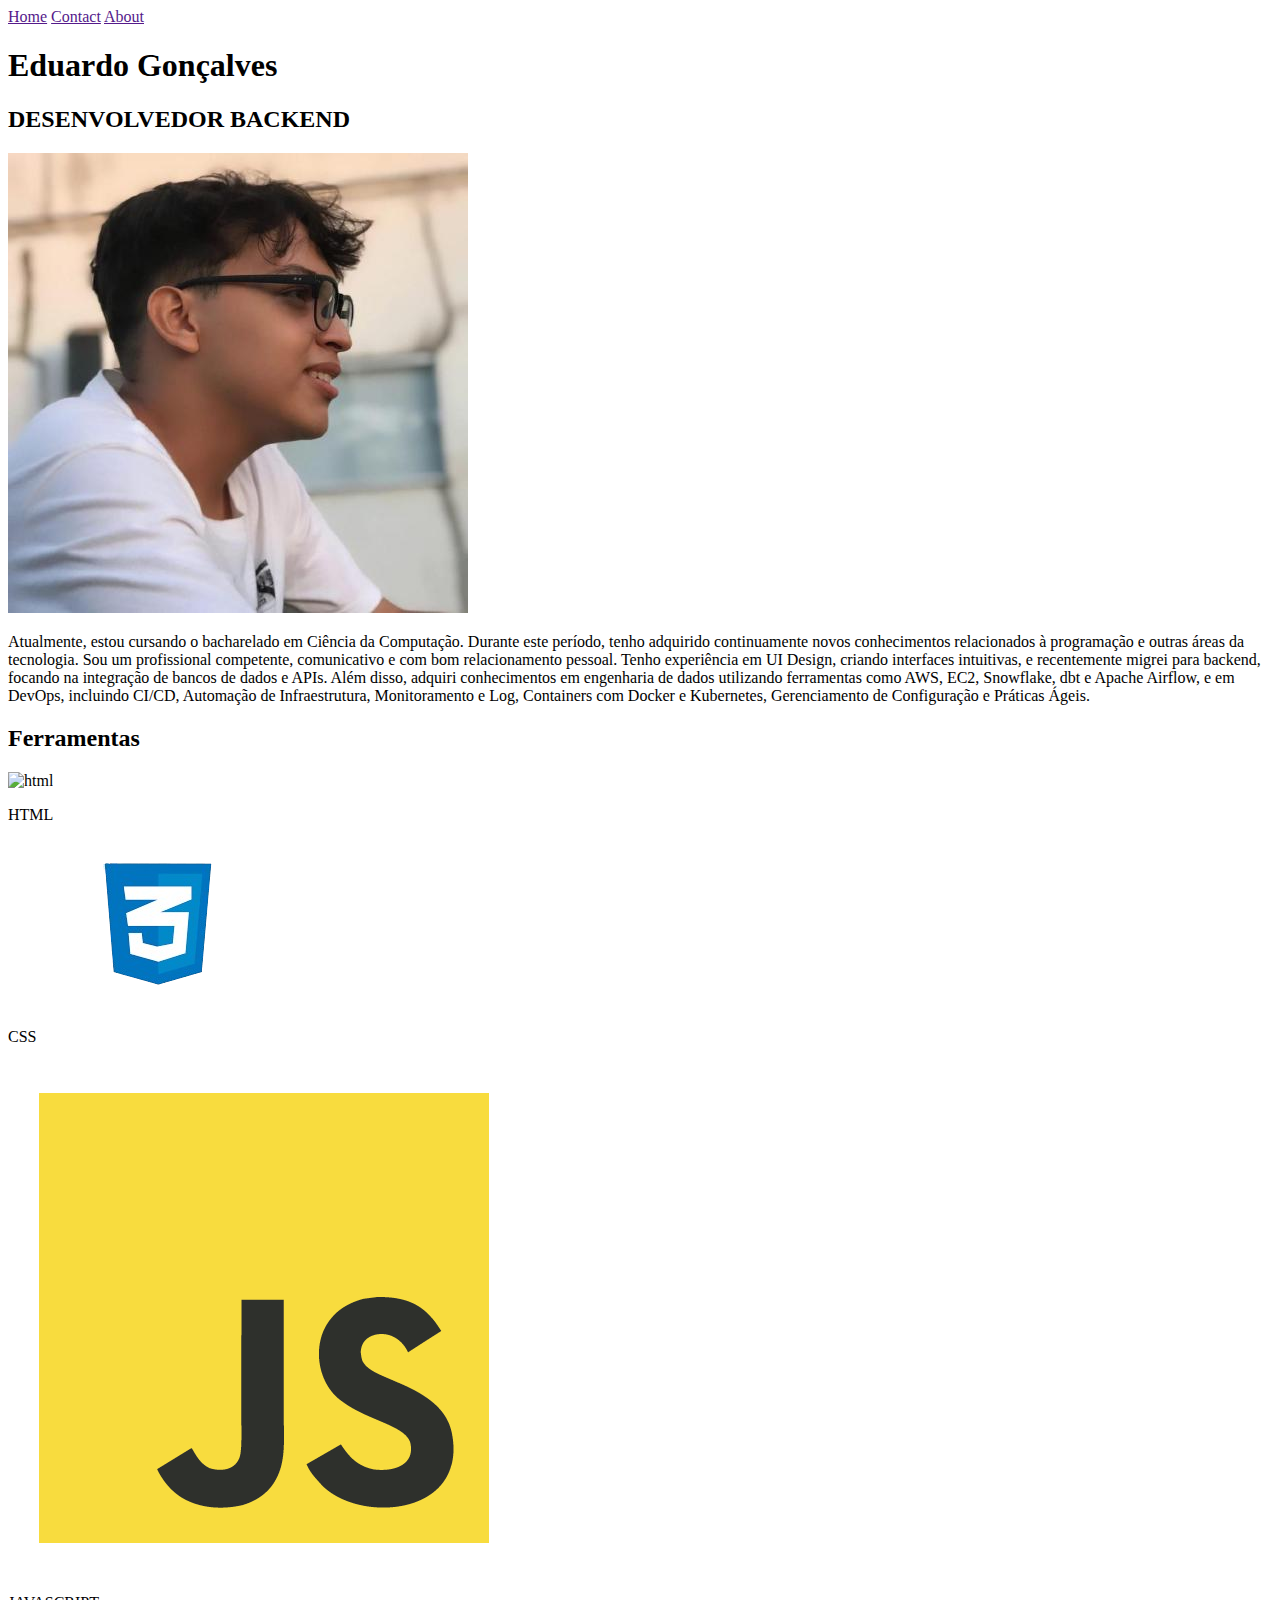
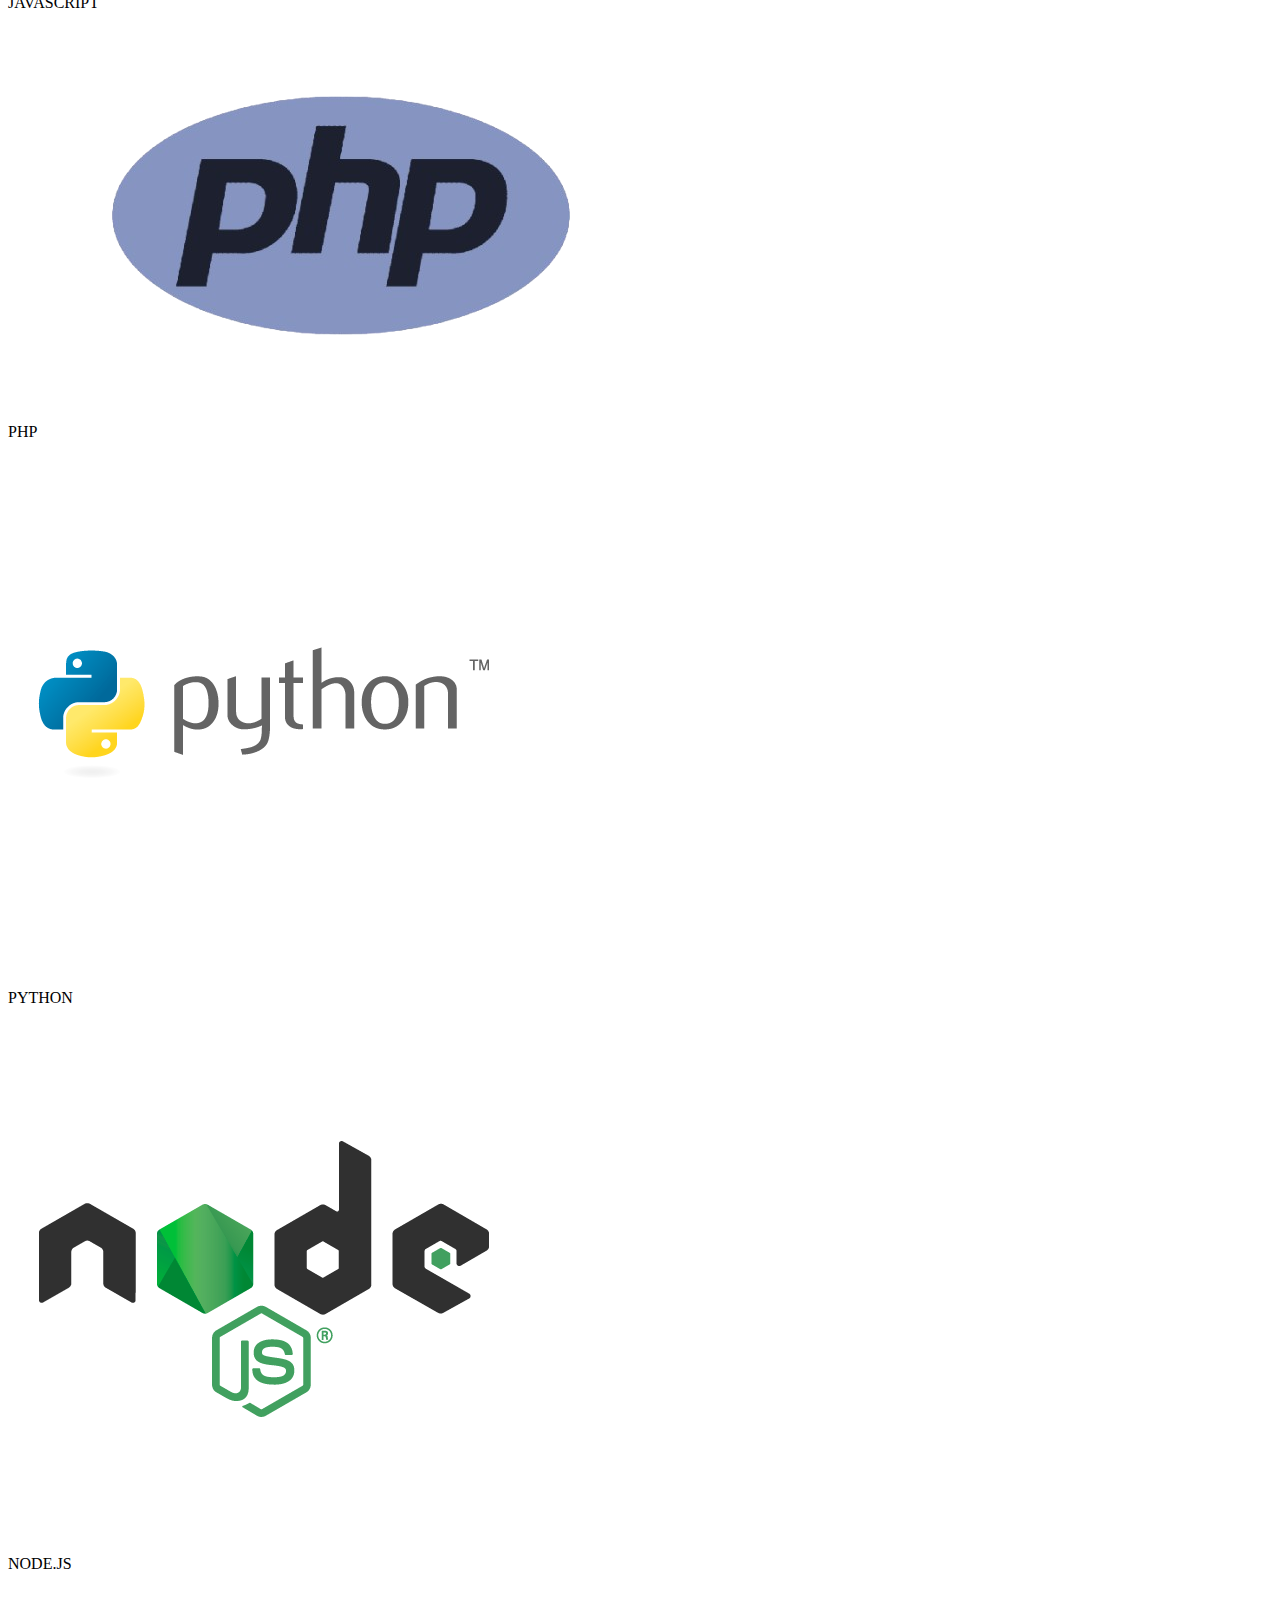
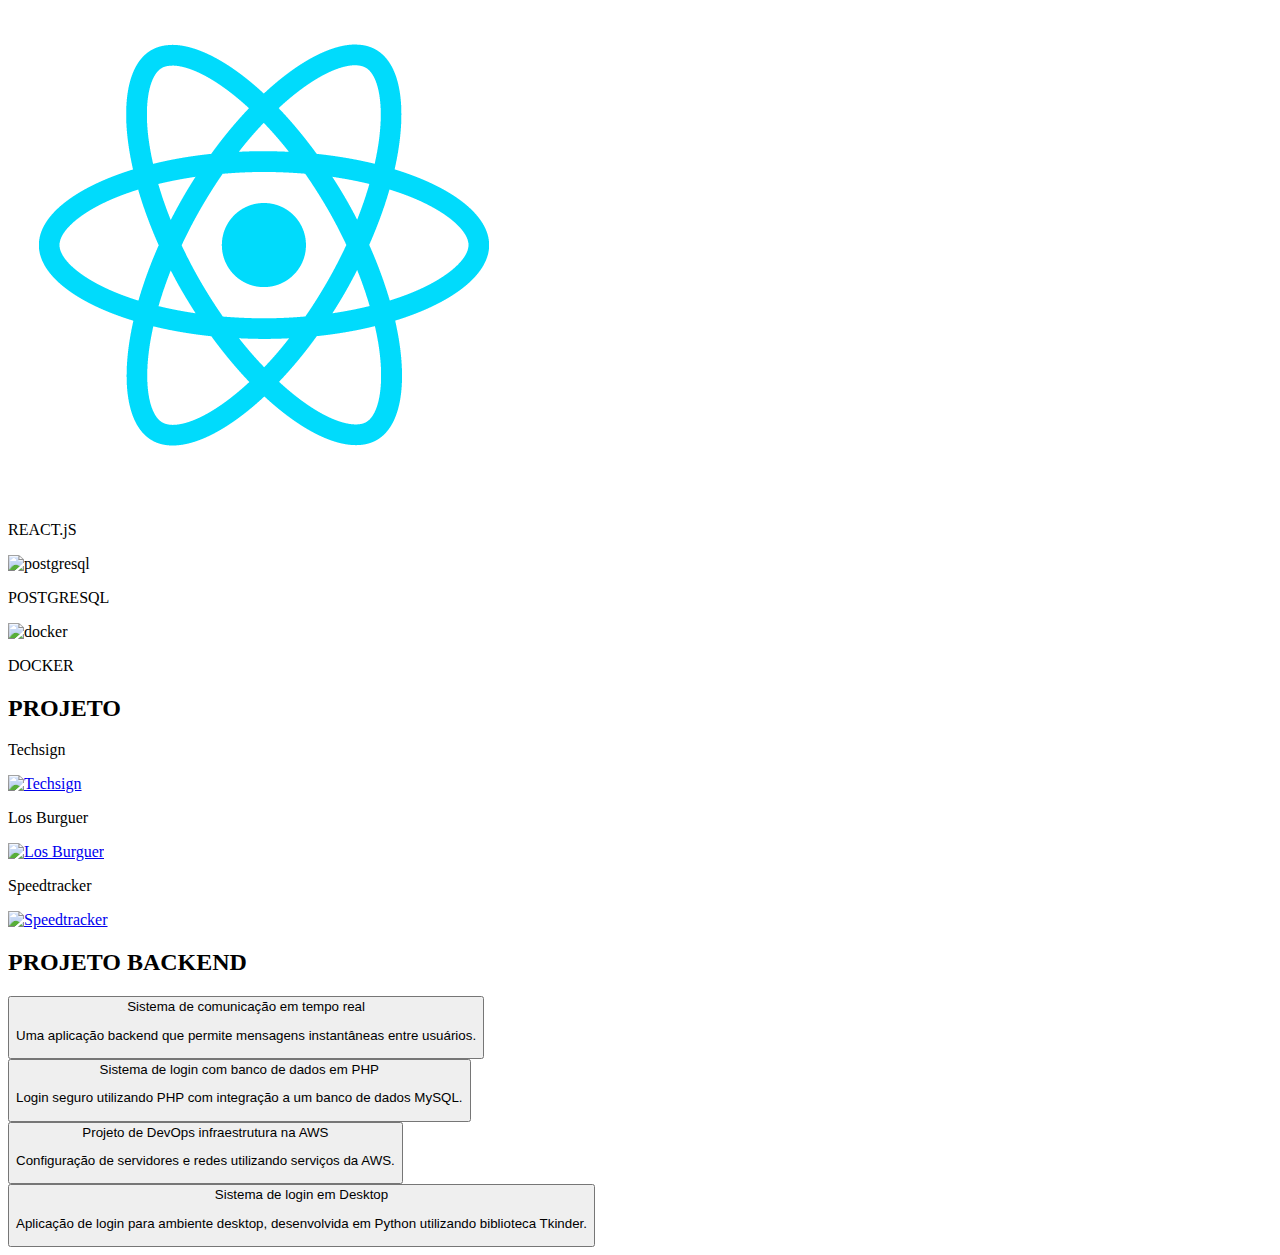
==== index.html @ 423a67d4 "Fix: Correção de bugs" ====
<!DOCTYPE html>
<html lang="en">
<head>
    <meta charset="UTF-8">
    <meta name="viewport" content="width=device-width, initial-scale=1.0">

    <link rel="stylesheet" href="style.css">
    <title>Document</title>
</head>
<body>

    <header>
        <div class="container-header">
            <div class="header_right">
                <a class="home" href="">Home</a>
                <a class="contact" href="">Contact</a>
                <a class="about" href="">About</a>
            </div>
        </div>
    </header>

    <main class="container-main">
        <h1>Eduardo Gonçalves</h1>
        <h2>DESENVOLVEDOR BACKEND</h2>

        <section class="content">
            <img src="/img/perfil.jpg" alt="">

            <p>Atualmente, estou cursando o bacharelado em Ciência da Computação. Durante este período, tenho adquirido continuamente novos conhecimentos relacionados à programação e outras áreas da tecnologia. Sou um profissional competente, comunicativo e com bom relacionamento pessoal. Tenho experiência em UI Design, criando interfaces intuitivas, e recentemente migrei para backend, focando na integração de bancos de dados e APIs. Além disso, adquiri conhecimentos em engenharia de dados utilizando ferramentas como AWS, EC2, Snowflake, dbt e Apache Airflow, e em DevOps, incluindo CI/CD, Automação de Infraestrutura, Monitoramento e Log, Containers com Docker e Kubernetes, Gerenciamento de Configuração e Práticas Ágeis.</p>
        </section>  


        <div class="skillAbility">
            <h2>Ferramentas</h2>
            <div class="tools">
                <div>
                    <img src="/img/html.png" alt="html">
                    <p>HTML</p>
                </div>

                <div>
                    <img class="css_ajuste" src="/img/css.png" alt="css">
                    <p>CSS</p>
                </div>

                <div>
                    <img src="/img/javascript.png" alt="JAVASCRIPT">
                    <p>JAVASCRIPT</p>
                </div>

                <div>
                    <img src="/img/php.png" alt="PHP">
                    <p>PHP</p>
                </div>

                <div>
                    <img src="/img/python.png" alt="PYTHON">
                    <p>PYTHON</p>
                </div>

                <div>
                    <img src="/img/node.png" alt="NODE">
                    <p>NODE.JS</p>
                </div>

                <div>
                    <img src="/img/react.png" alt="REACT">
                    <p>REACT.jS</p>
                </div>

                <div>
                    <img src="/img/postgresql.png" alt="postgresql">
                    <p>POSTGRESQL</p>
                </div>

                <div>
                    <img src="/img/docker-512.png" alt="docker">
                    <p>DOCKER</p>
                </div>
            </div>
        </div>

        

        <div class="MyProjectFront">
            <h2>PROJETO</h2>
            <div class="project-container">
                <div class="project-item">
                    <p>Techsign</p>
                    <a href="https://techsigns.vercel.app/">
                        <img src="img/techsign.png" alt="Techsign">
                    </a>
                </div>
                <div class="project-item">
                    <p>Los Burguer</p>
                    <a href="https://cardapio-online-beta-seven.vercel.app/">
                        <img src="img/losburguer.png" alt="Los Burguer">
                    </a>
                </div>
                <div class="project-item">
                    <p>Speedtracker</p>
                    <a href="https://speedtrackerr.netlify.app/pageinit">
                        <img src="img/speedtracker.png" alt="Speedtracker">
                    </a>
                </div>
            </div>
        </div>
        

        <div class="MyProjectBack">
            <h2>PROJETO BACKEND</h2>
        
            <div class="project-back-item">
                <a href="">
                    <button>
                        Sistema de comunicação em tempo real
                        <p>Uma aplicação backend que permite mensagens instantâneas entre usuários.</p>
                    </button>
                </a>
            </div>
        
            <div class="project-back-item">
                <a href="https://github.com/Edugon0/CreateAccountPHP">
                    <button>
                        Sistema de login com banco de dados em PHP
                        <p>Login seguro utilizando PHP com integração a um banco de dados MySQL.</p>
                    </button>
                </a>
            </div>
        
            <div class="project-back-item">
                <a href="https://github.com/Edugon0/Desafio_DevOps">
                    <button>
                        Projeto de DevOps infraestrutura na AWS
                        <p>Configuração de servidores e redes utilizando serviços da AWS.</p>
                    </button>
                </a>
            </div>
        
            <div class="project-back-item">
                <a href="https://github.com/Edugon0/SistemaDelogin_Python">
                    <button>
                        Sistema de login em Desktop
                        <p>Aplicação de login para ambiente desktop, desenvolvida em Python utilizando biblioteca Tkinder.</p>
                    </button>
                </a>
            </div>
        </div>
        
    </main>

</body>
</html>
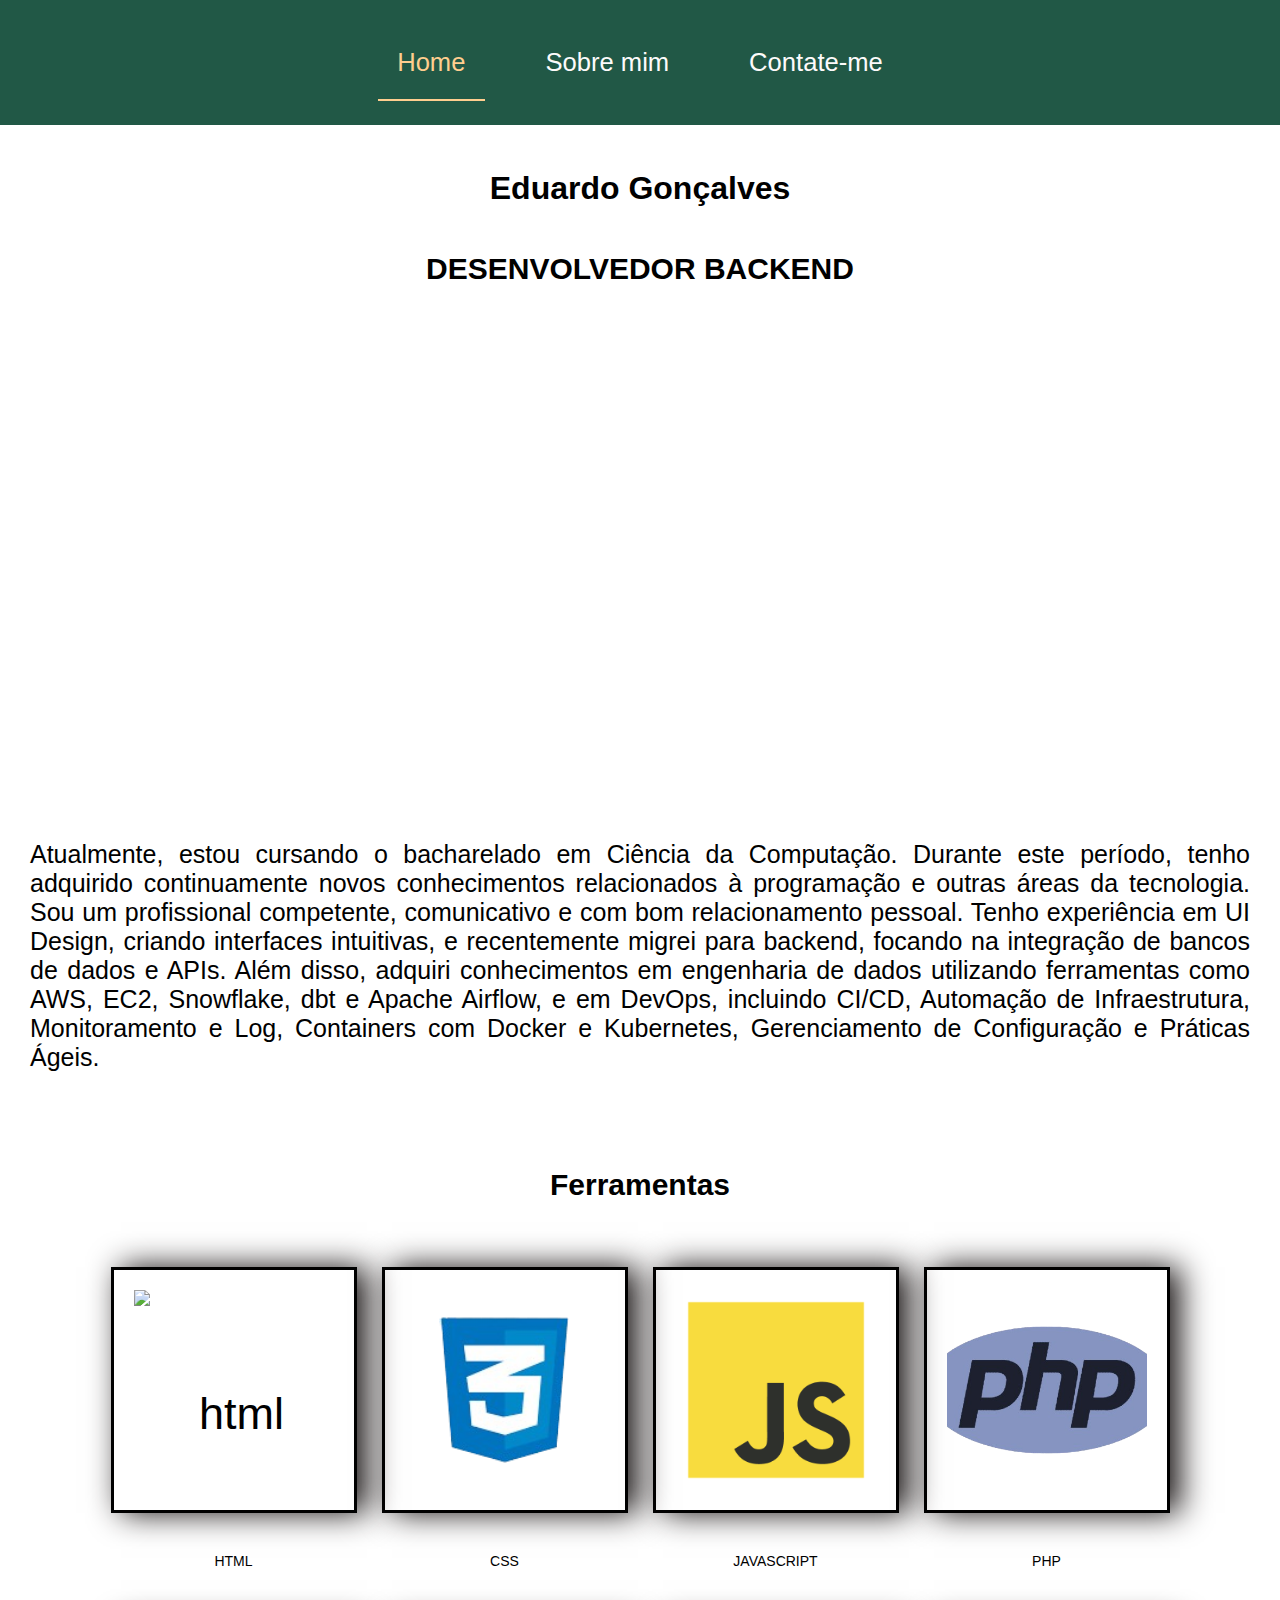
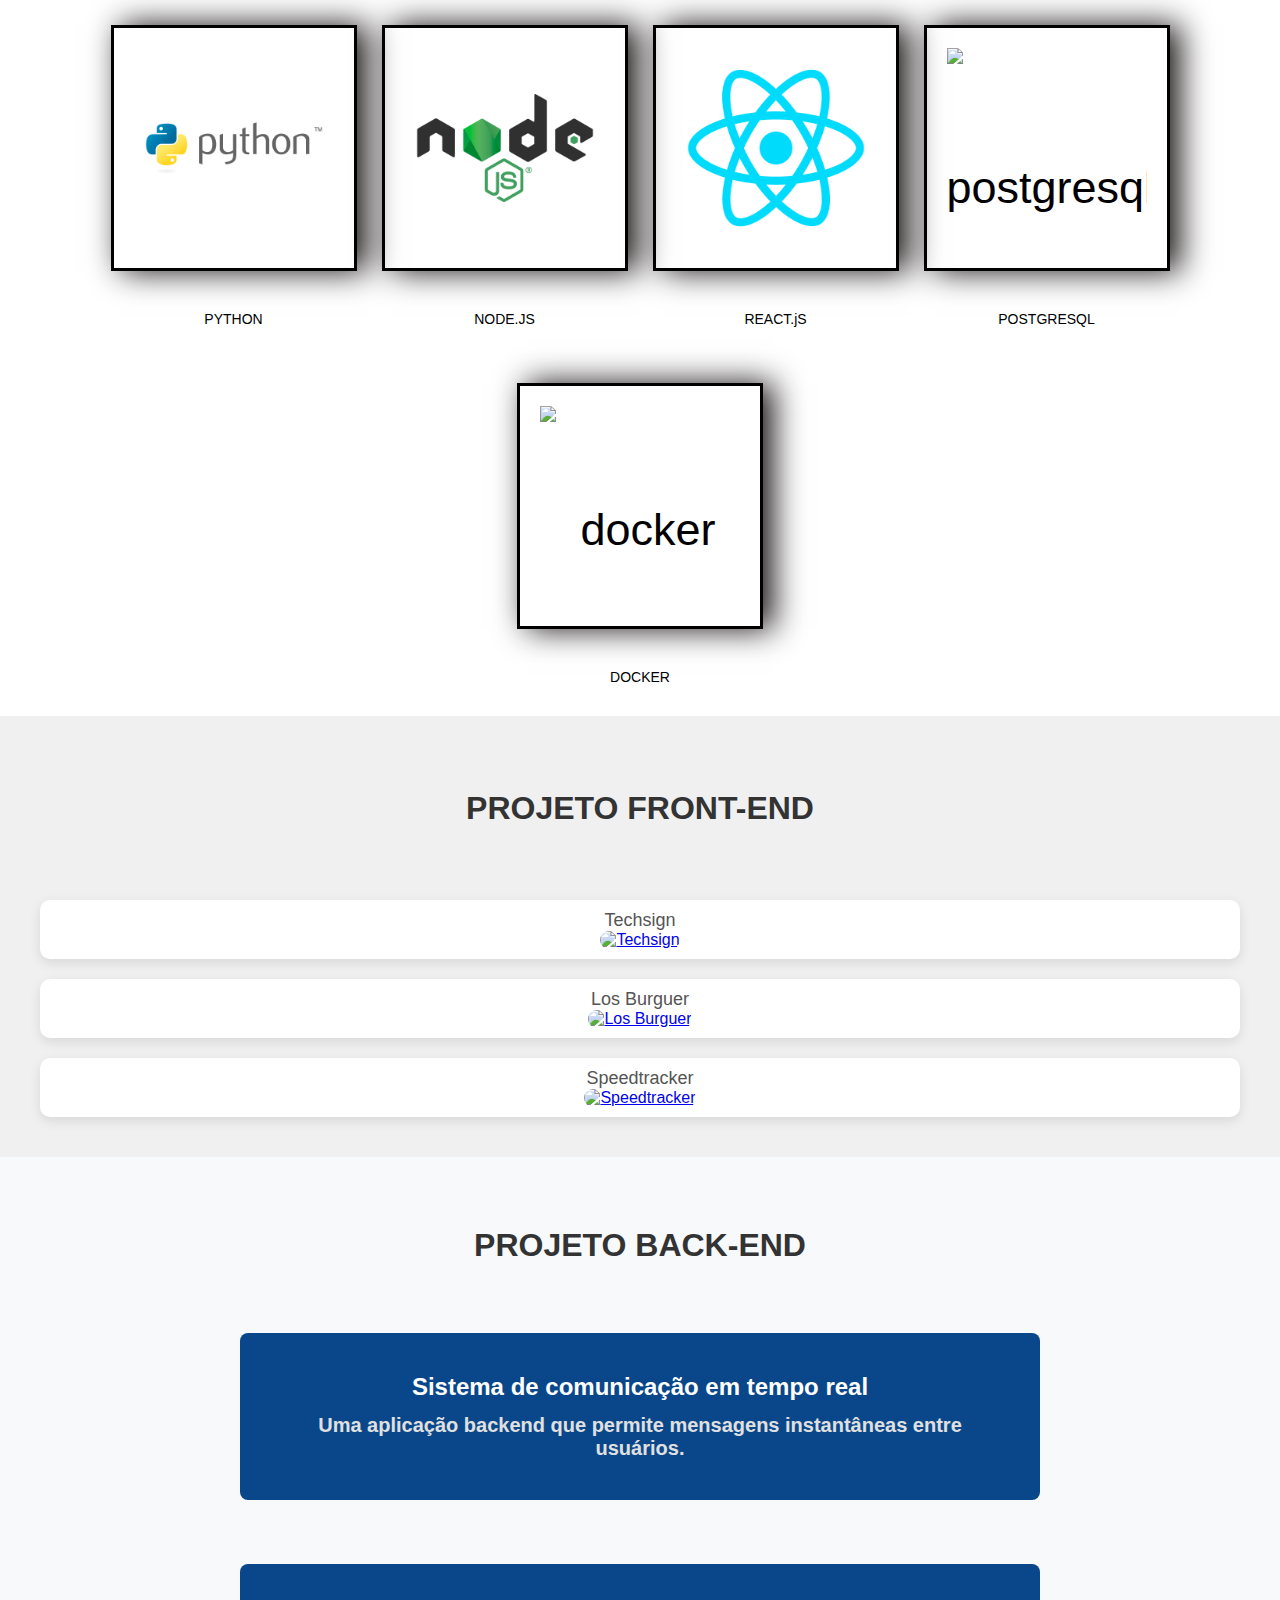
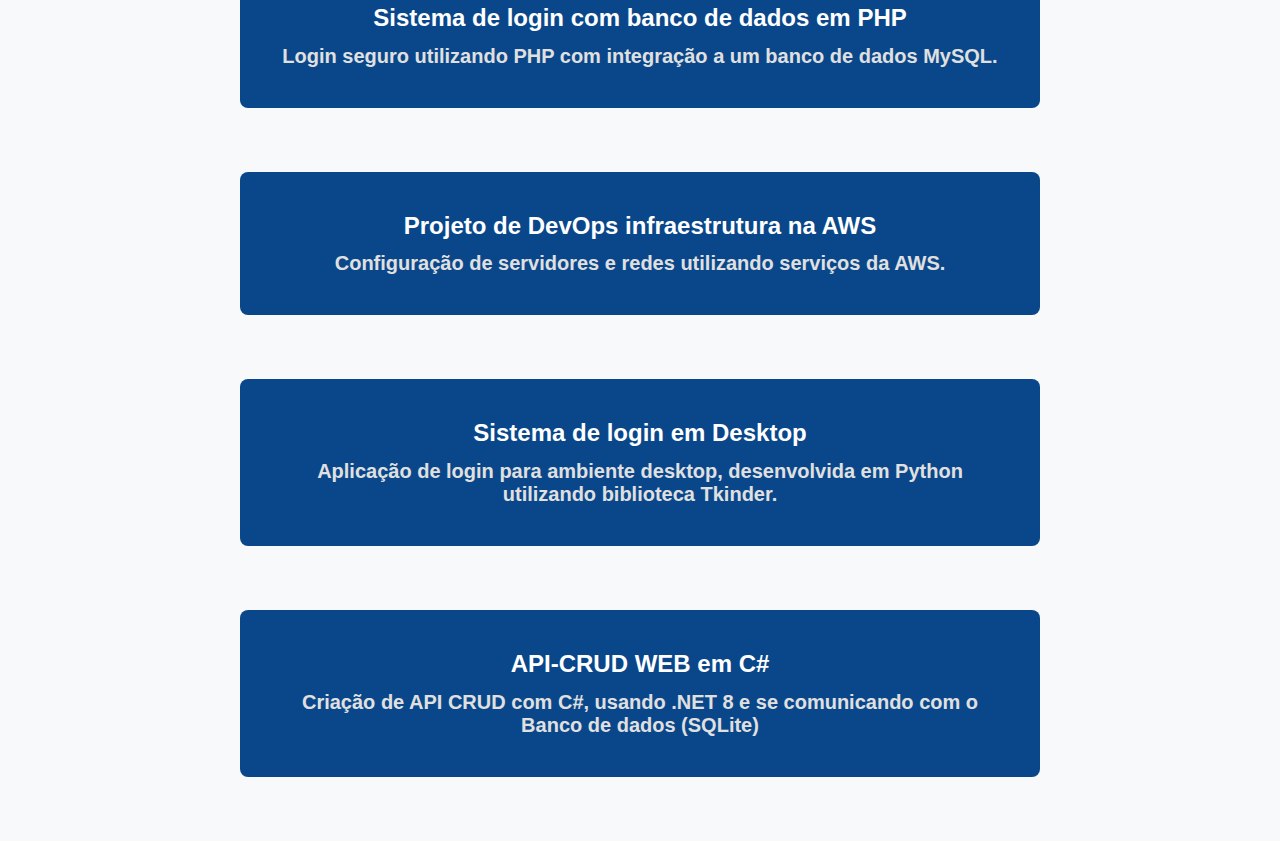
==== commit 1ccb1614: "FIX: add function in JS and update my button in contact" ====
--- a/index.html
+++ b/index.html
@@ -5,16 +5,16 @@
     <meta name="viewport" content="width=device-width, initial-scale=1.0">
 
     <link rel="stylesheet" href="style.css">
-    <title>Document</title>
+    <title>HOME</title>
 </head>
 <body>
 
     <header>
         <div class="container-header">
             <div class="header_right">
-                <a class="home" href="">Home</a>
-                <a class="contact" href="">Contact</a>
-                <a class="about" href="">About</a>
+                <a class="home" href="index.html">Home</a>
+                <a class="about" href="about_me.html">Sobre mim</a>
+                <a class="contact" href="contact.html">Contate-me</a>
             </div>
         </div>
     </header>
@@ -34,47 +34,47 @@
             <h2>Ferramentas</h2>
             <div class="tools">
                 <div>
-                    <img src="/img/html.png" alt="html">
+                    <img src="./img/html.png" alt="html">
                     <p>HTML</p>
                 </div>
 
                 <div>
-                    <img class="css_ajuste" src="/img/css.png" alt="css">
+                    <img class="css_ajuste" src="./img/css.png" alt="css">
                     <p>CSS</p>
                 </div>
 
                 <div>
-                    <img src="/img/javascript.png" alt="JAVASCRIPT">
+                    <img src="./img/javascript.png" alt="JAVASCRIPT">
                     <p>JAVASCRIPT</p>
                 </div>
 
                 <div>
-                    <img src="/img/php.png" alt="PHP">
+                    <img src="./img/php.png" alt="PHP">
                     <p>PHP</p>
                 </div>
 
                 <div>
-                    <img src="/img/python.png" alt="PYTHON">
+                    <img src="./img/python.png" alt="PYTHON">
                     <p>PYTHON</p>
                 </div>
 
                 <div>
-                    <img src="/img/node.png" alt="NODE">
+                    <img src="./img/node.png" alt="NODE">
                     <p>NODE.JS</p>
                 </div>
 
                 <div>
-                    <img src="/img/react.png" alt="REACT">
+                    <img src="./img/react.png" alt="REACT">
                     <p>REACT.jS</p>
                 </div>
 
                 <div>
-                    <img src="/img/postgresql.png" alt="postgresql">
+                    <img src="./img/postgresql.png" alt="postgresql">
                     <p>POSTGRESQL</p>
                 </div>
 
                 <div>
-                    <img src="/img/docker-512.png" alt="docker">
+                    <img src="./img/docker-512.png" alt="docker">
                     <p>DOCKER</p>
                 </div>
             </div>
@@ -83,7 +83,7 @@
         
 
         <div class="MyProjectFront">
-            <h2>PROJETO</h2>
+            <h2>PROJETO FRONT-END</h2>
             <div class="project-container">
                 <div class="project-item">
                     <p>Techsign</p>
@@ -108,7 +108,7 @@
         
 
         <div class="MyProjectBack">
-            <h2>PROJETO BACKEND</h2>
+            <h2>PROJETO BACK-END</h2>
         
             <div class="project-back-item">
                 <a href="">
@@ -145,9 +145,20 @@
                     </button>
                 </a>
             </div>
+
+            <div class="project-back-item">
+                <a href="https://github.com/Edugon0/API-CRUD_WEB">
+                    <button>
+                        API-CRUD WEB em C#
+                        <p>Criação de API CRUD com C#, usando .NET 8 e se comunicando com o Banco de dados (SQLite)</p>
+                    </button>
+                </a>
+            </div>
         </div>
         
     </main>
 
+    <script src="script.js"></script>
+
 </body>
 </html>--- a/style.css
+++ b/style.css
@@ -0,0 +1,557 @@
+* {
+    padding: 0;
+    margin: 0;
+    font-family: Arial, Helvetica, sans-serif;
+}
+
+
+
+
+
+.container-header {
+    background-color: rgb(33, 88, 70);
+    padding: 1rem;
+    position: sticky;
+    top: 0;
+    z-index: 100;
+}
+
+.header_right {
+    display: flex;
+    justify-content: center;
+    align-items: center;
+    flex-wrap: wrap;
+    gap: 1rem;
+}
+
+.header_right a {
+    font-size: clamp(1rem, 2vw, 1.875rem);
+    color: rgb(253, 251, 251);
+    padding: clamp(0.5rem, 1.5vw, 2.188rem);
+    text-decoration: none;
+    transition: color 0.3s, border-bottom 0.3s;
+}
+
+.header_right a {
+    position: relative;
+}
+
+.header_right a.active {
+    color: rgb(255, 206, 143);
+}
+
+.header_right a.active::after {
+    content: '';
+    position: absolute;
+    bottom: -5px;
+    left: 0;
+    width: 100%;
+    height: 2px;
+    background-color: rgb(255, 206, 143);
+}
+
+.home, .contact, .about {
+    padding: clamp(0.5rem, 1vw, 1.563rem);
+    margin: clamp(0.5rem, 1vw, 1.25rem);
+}
+
+.home:hover, .contact:hover, .about:hover {
+    color: rgb(255, 206, 143);
+    border-bottom: 1px solid rgb(255, 206, 143);
+}
+
+@media (max-width: 768px) {
+    .header_right {
+        flex-direction: column;
+        gap: 0.5rem;
+    }
+    
+    .header_right a {
+        padding: 0.75rem;
+        margin: 0;
+    }
+}
+
+@media (max-width: 480px) {
+    .container-header {
+        padding: 0.5rem;
+    }
+    
+    .header_right a {
+        font-size: 1rem;
+        padding: 0.5rem;
+    }
+}
+
+.content {
+    display: flex;
+    align-items: center;
+    justify-content: center; 
+    flex-wrap: wrap; 
+}
+
+.content img {
+    margin-right: 10px;
+    width: 500px;
+    height: auto;
+    margin: 10px;
+    border: 2px solid #000;
+    border-radius: 100px;
+    opacity: 0;
+    transform: scale(0.8);
+    transition: opacity 1s ease, transform 1s ease;
+    animation: fadeIN 2s forwards;
+}
+
+@keyframes fadeIN {
+    0% {
+        opacity: 0;
+        transform: scale(0.8);
+    }
+    100% {
+        opacity: 1;
+        transform: scale(1);
+    }
+}
+
+.content p {
+    text-align: justify;
+    margin: 30px;
+    font-size: 20px;
+}
+
+.container-main h1 {
+    text-align: center;
+    padding: 45px;
+    font-family: Arial, Helvetica, sans-serif;
+}
+
+.container-main h2 {
+    text-align: center;
+    font-family: 'Times New Roman', Times, serif;
+    font-size: 30px;
+    font-family: Arial, Helvetica, sans-serif;
+}
+
+.skillAbility {
+    text-align: center; 
+    line-height: 5.5;
+    font-size: 45px;
+}
+
+.tools {
+    display: flex;
+    flex-wrap: wrap;
+    justify-content: center;
+    gap: 25px;
+}
+
+.tools div {
+    display: flex;
+    flex-direction: column;
+    align-items: center;
+}
+
+.tools img {
+    width: 200px;
+    height: 200px;
+    padding: 20px;
+    border: 3px solid black;
+    box-shadow: 10px 0 30px #161111;
+    object-fit: cover;
+}
+
+.tools p {
+    margin-top: 10px;
+    font-size: 14px;
+}
+
+@media (min-width: 1024px) {
+    .content img {
+        width: 500px;
+    }
+
+    .content p {
+        font-size: 25px;
+    }
+
+    .tools img {
+        width: 200px;
+        height: 200px;
+    }
+}
+
+@media (max-width: 1024px) {
+    .content {
+        flex-direction: column;
+        text-align: center;
+    }
+
+    .content img {
+        width: 400px;
+        margin-bottom: 20px;
+    }
+
+    .content p {
+        font-size: 22px;
+        margin: 20px;
+    }
+
+    .tools img {
+        width: 180px;
+        height: 180px;
+    }
+
+    .tools p {
+        font-size: 16px;
+    }
+}
+
+
+@media (max-width: 768px) {
+    .header_right, a {
+        font-size: 20px;
+        padding: 20px;
+    }
+
+    .content img {
+        width: 90%; 
+        margin: 10px 0;
+    }
+
+    .content p {
+        font-size: 18px;
+        margin: 10px;
+    }
+
+    .tools img {
+        width: 150px;
+        height: 150px;
+    }
+
+    .tools p {
+        font-size: 14px;
+    }
+
+    .skillAbility {
+        font-size: 35px;
+    }
+}
+
+
+@media (max-width: 480px) {
+    .header_right, a {
+        font-size: 18px;
+        padding: 15px;
+    }
+
+    .content img {
+        width: 90%;
+        margin: 10px 0;
+    }
+
+    .content p {
+        font-size: 16px;
+        margin: 10px;
+    }
+
+    .tools img {
+        width: 120px;
+        height: 120px;
+    }
+
+    .tools p {
+        font-size: 12px;
+    }
+
+    .skillAbility {
+        font-size: 30px;
+    }
+}
+
+.MyProjectFront {
+    padding: 20px;
+    text-align: center;
+    background-color: #f0f0f0; 
+}
+
+.MyProjectFront h2 {
+    font-size: 32px;
+    line-height: 4.5;
+    color: #333;
+    margin-bottom: 20px;
+}
+
+.MyProjectFront .project-item {
+    display: flex;
+    flex-direction: column;
+    align-items: center;
+    justify-content: center;
+    margin: 20px;
+    border-radius: 10px;
+    background-color: #fff; 
+    box-shadow: 0 4px 12px rgba(0, 0, 0, 0.1);
+    transition: transform 0.3s ease;
+}
+
+.MyProjectFront .project-item:hover {
+    transform: scale(1.05);
+}
+
+.MyProjectFront img {
+    width: 100%;
+    max-width: 350px; 
+    height: auto;
+    border-radius: 15px;
+    margin-bottom: 10px;
+}
+
+.MyProjectFront p {
+    font-size: 18px;
+    color: #555;
+    margin-top: 10px;
+}
+
+@media (max-width: 1024px) {
+    .MyProjectFront h2 {
+        font-size: 28px;
+    }
+
+    .MyProjectFront .project-item {
+        width: 80%;
+    }
+
+    .MyProjectFront img {
+        max-width: 300px;
+    }
+
+    .MyProjectFront p {
+        font-size: 16px;
+    }
+}
+
+@media (max-width: 768px) {
+    .MyProjectFront h2 {
+        font-size: 24px;
+    }
+
+    .MyProjectFront .project-item {
+        width: 90%;
+        margin: 15px auto;
+    }
+
+    .MyProjectFront img {
+        max-width: 280px;
+    }
+
+    .MyProjectFront p {
+        font-size: 14px;
+    }
+}
+
+@media (max-width: 480px) {
+    .MyProjectFront h2 {
+        font-size: 20px;
+    }
+
+    .MyProjectFront .project-item {
+        width: 100%;
+        margin: 10px 0;
+    }
+
+    .MyProjectFront img {
+        max-width: 250px;
+    }
+
+    .MyProjectFront p {
+        font-size: 12px;
+    }
+}
+
+.MyProjectBack {
+    padding: clamp(1rem, 3vw, 2rem);
+    text-align: center;
+    background-color: #f8f9fa;
+}
+
+.MyProjectBack h2 {
+    font-size: clamp(1.5rem, 3vw, 2rem);
+    line-height: 1.5;
+    color: #333;
+    margin: 2rem 0;
+}
+
+.project-back-container {
+    display: grid;
+    grid-template-columns: repeat(auto-fit, minmax(280px, 1fr));
+    gap: clamp(1rem, 2vw, 2rem);
+    padding: 1rem;
+    max-width: 1400px;
+    margin: 0 auto;
+}
+
+.project-back-item {
+    display: flex;
+    justify-content: center;
+    padding: 1rem;
+}
+
+.project-back-item button {
+    width: clamp(200px, 80%, 400px);
+    padding: clamp(1rem, 2vw, 1.5rem);
+    margin: 1rem;
+    border: none;
+    border-radius: 8px;
+    background-color: #09478a;
+    color: #fff;
+    font-size: clamp(1rem, 1.5vw, 1.125rem);
+    font-weight: bold;
+    transition: all 0.3s ease;
+}
+
+.project-back-item button p {
+    margin-top: 0.8rem;
+    font-size: clamp(0.875rem, 1.2vw, 1rem);
+    color: #e0e0e0;
+}
+
+.project-back-item button:hover {
+    background-color: #0056b3;
+    transform: scale(1.03);
+}
+
+/* Desktop screens */
+@media (min-width: 1024px) {
+    .project-back-item button {
+        width: 800px;
+        padding: 2.5rem;
+        font-size: 1.5rem;
+    }
+
+    .project-back-item button p {
+        font-size: 1.25rem;
+    }
+}
+
+/* Tablet */
+@media (max-width: 1023px) {
+    .project-back-item button {
+        width: 90%;
+        padding: 2rem;
+    }
+}
+
+/* Mobile */
+@media (max-width: 480px) {
+    .project-back-item button {
+        width: 95%;
+        padding: 1.5rem;
+        font-size: 1rem;
+    }
+    
+    .project-back-item button p {
+        font-size: 0.875rem;
+    }
+}
+
+/*Contact*/
+section .formulario{
+    padding: 80px 4%;
+}
+
+.formulario h2{
+    padding: 60px;
+    margin: auto;
+    text-align: center;
+    font-family: Arial, Helvetica, sans-serif;
+    font-size: 50px;
+}
+
+form{
+    max-width: 500px;
+    margin: 0 auto;
+    display: flex;
+    justify-content: center;
+    flex-direction: column;
+    gap: 10px;
+}
+
+form input, form textarea{
+    width: 100%;
+    background-color: #85858544;
+    border: 0;
+    padding: 20px 15px;
+    border-radius: 15px;
+    color: #000000;
+    font-size: 18px;
+}
+
+
+form input::placeholder{
+    color: #000000;
+}
+
+form textarea{
+    resize: none;
+    max-height: 100px;
+}
+
+.contact-form {
+    max-width: 600px;
+    margin: 2rem auto;
+    padding: 0 1rem;
+    display: flex;
+    flex-direction: column;
+    gap: 1rem;
+}
+
+.contact-form input,
+.contact-form textarea {
+    width: 100%;
+    padding: 1rem;
+    border: 1px solid #ddd;
+    border-radius: 8px;
+    font-size: 1rem;
+    transition: border-color 0.3s ease;
+}
+
+.contact-form textarea {
+    min-height: 150px;
+    resize: vertical;
+}
+
+.contact-form input:focus,
+.contact-form textarea:focus {
+    outline: none;
+    border-color: rgb(44, 109, 87);
+}
+
+.btn-enviar {
+    width: 100%;
+    max-width: 320px;
+    height: 60px;
+    margin: 1rem auto;
+    background-color: rgb(44, 109, 87);
+    color: white;
+    border: none;
+    border-radius: 8px;
+    font-weight: 700;
+    font-size: 1.1rem;
+    cursor: pointer;
+    transition: all 0.3s ease;
+}
+
+.btn-enviar:hover {
+    background-color: rgb(55, 168, 130);
+    transform: scale(1.02);
+}
+
+@media (max-width: 768px) {
+    .contact-form {
+        max-width: 100%;
+    }
+    
+    .btn-enviar {
+        max-width: 100%;
+    }
+}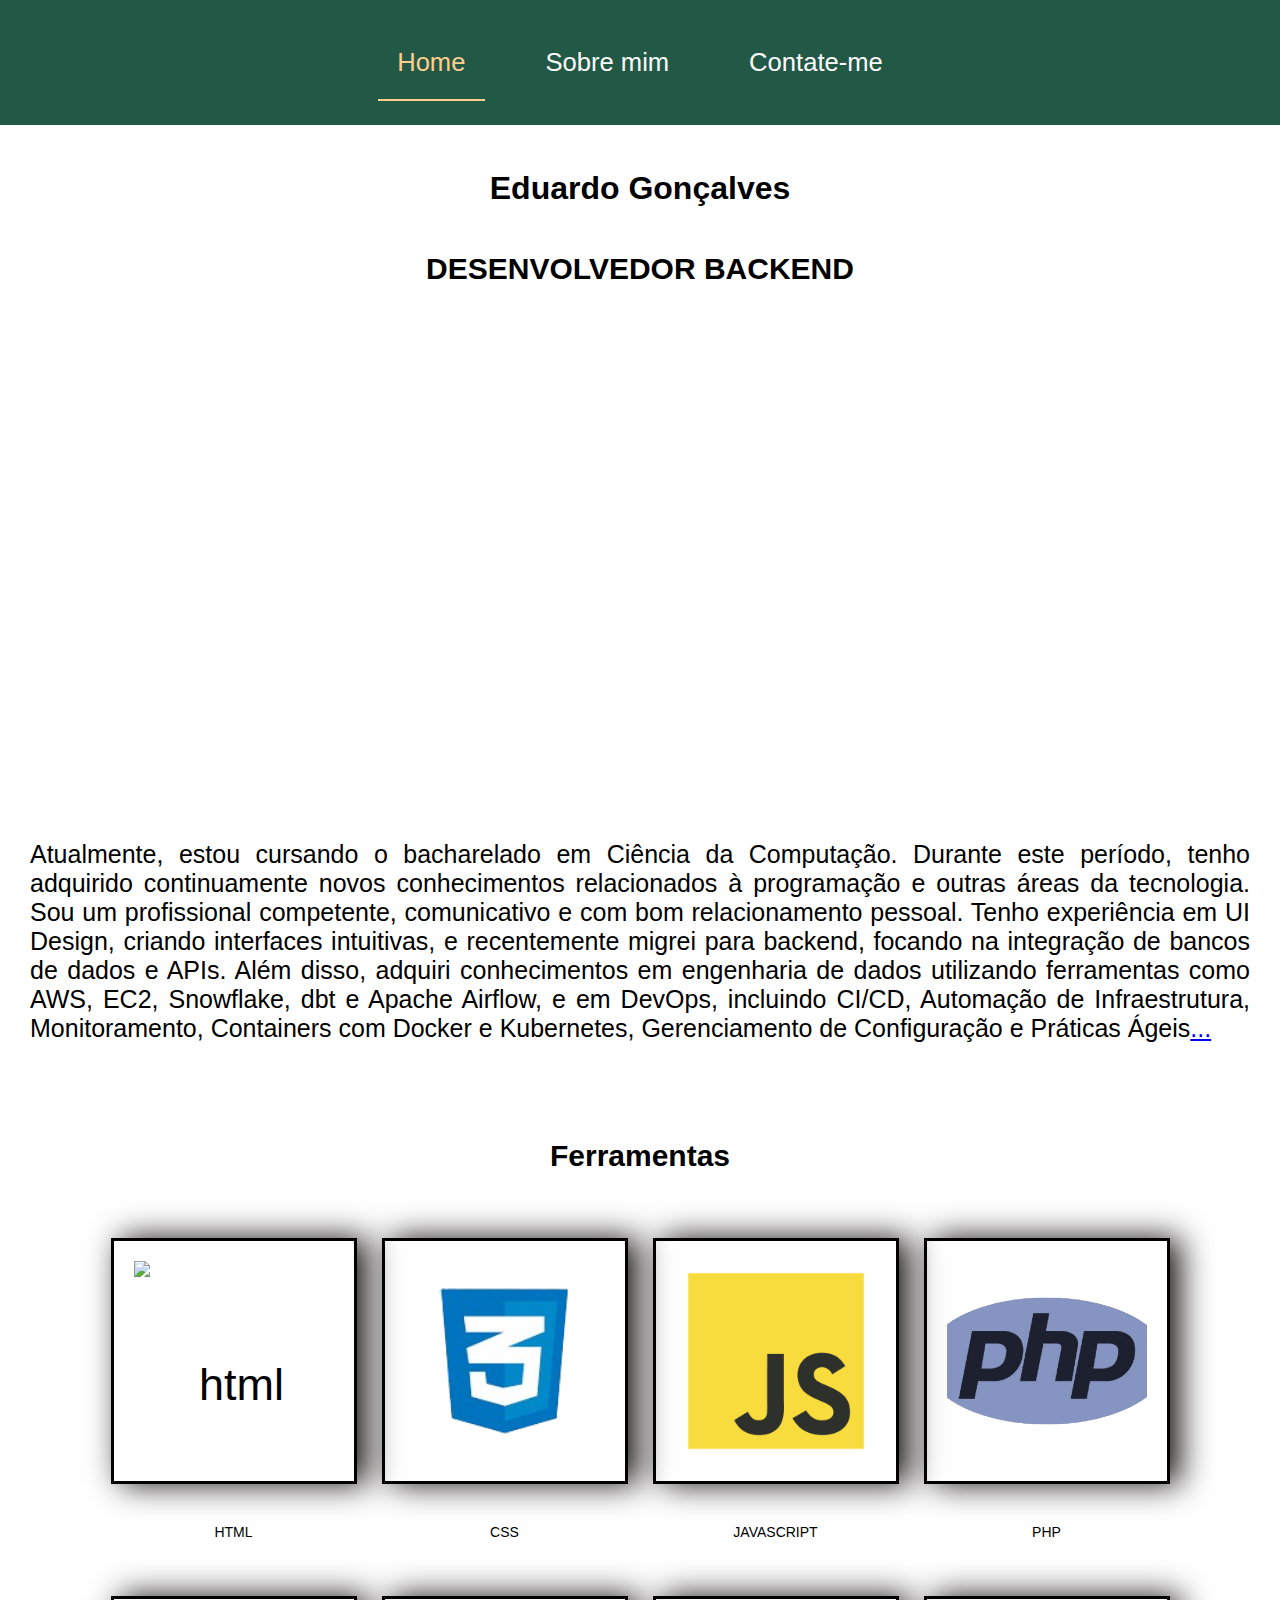
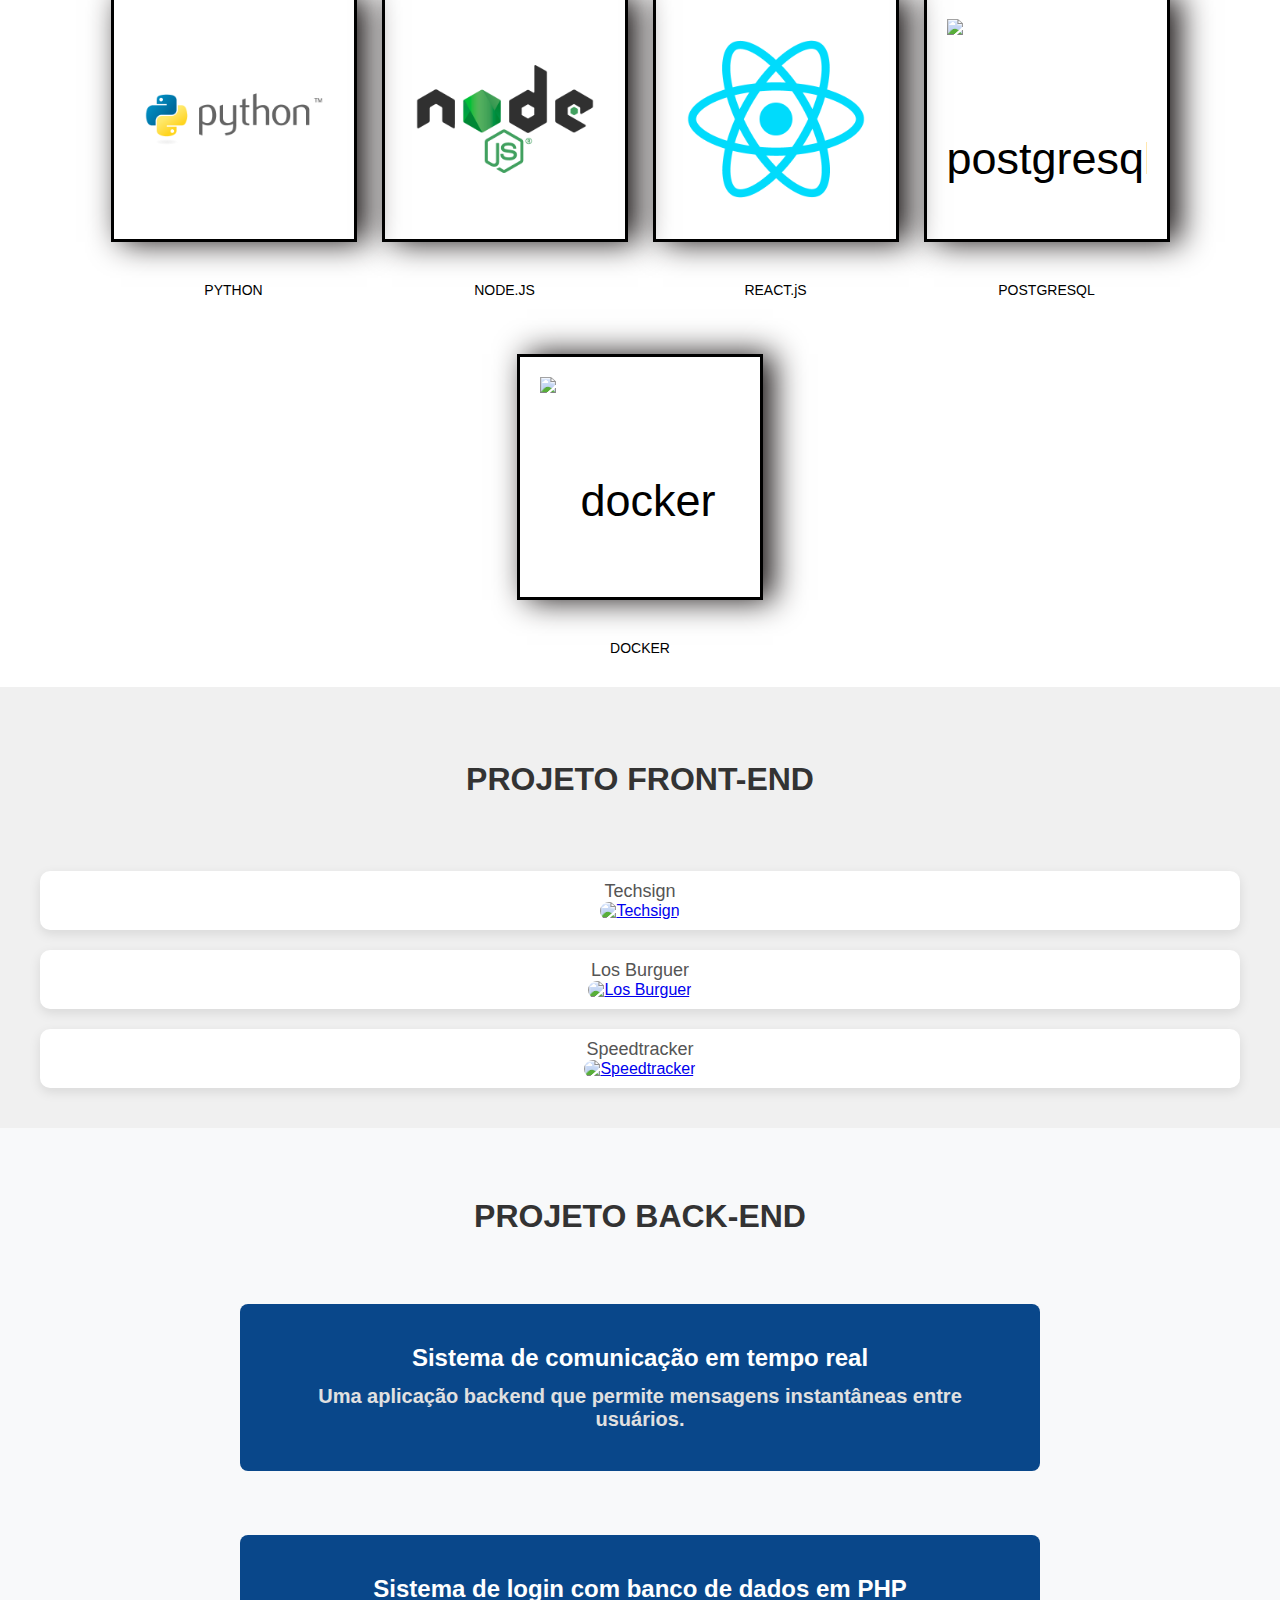
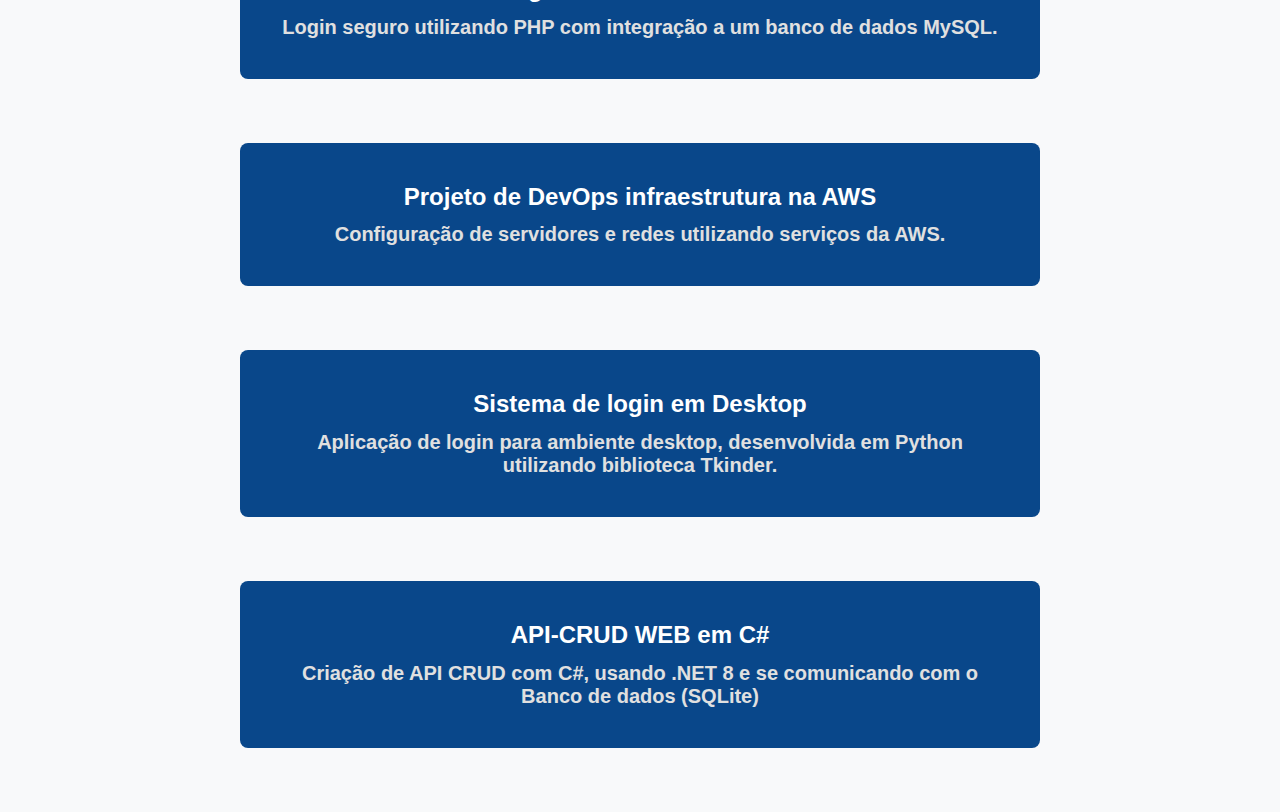
==== commit 7ff3e57b: "FIX:  add text about me" ====
--- a/index.html
+++ b/index.html
@@ -26,7 +26,10 @@
         <section class="content">
             <img src="/img/perfil.jpg" alt="">
 
-            <p>Atualmente, estou cursando o bacharelado em Ciência da Computação. Durante este período, tenho adquirido continuamente novos conhecimentos relacionados à programação e outras áreas da tecnologia. Sou um profissional competente, comunicativo e com bom relacionamento pessoal. Tenho experiência em UI Design, criando interfaces intuitivas, e recentemente migrei para backend, focando na integração de bancos de dados e APIs. Além disso, adquiri conhecimentos em engenharia de dados utilizando ferramentas como AWS, EC2, Snowflake, dbt e Apache Airflow, e em DevOps, incluindo CI/CD, Automação de Infraestrutura, Monitoramento e Log, Containers com Docker e Kubernetes, Gerenciamento de Configuração e Práticas Ágeis.</p>
+            <p>
+                Atualmente, estou cursando o bacharelado em Ciência da Computação. Durante este período, tenho adquirido continuamente novos conhecimentos relacionados à programação e outras áreas da tecnologia. Sou um profissional competente, comunicativo e com bom relacionamento pessoal. Tenho experiência em UI Design, criando interfaces intuitivas, e recentemente migrei para backend, focando na integração de bancos de dados e APIs. Além disso, adquiri conhecimentos em engenharia de dados utilizando ferramentas como AWS, EC2, Snowflake, dbt e Apache Airflow, e em DevOps, incluindo CI/CD, Automação de Infraestrutura, Monitoramento, Containers com Docker e Kubernetes, Gerenciamento de Configuração e Práticas Ágeis<a href="about_me.html">...</a>
+
+            </p>
         </section>  
 
 
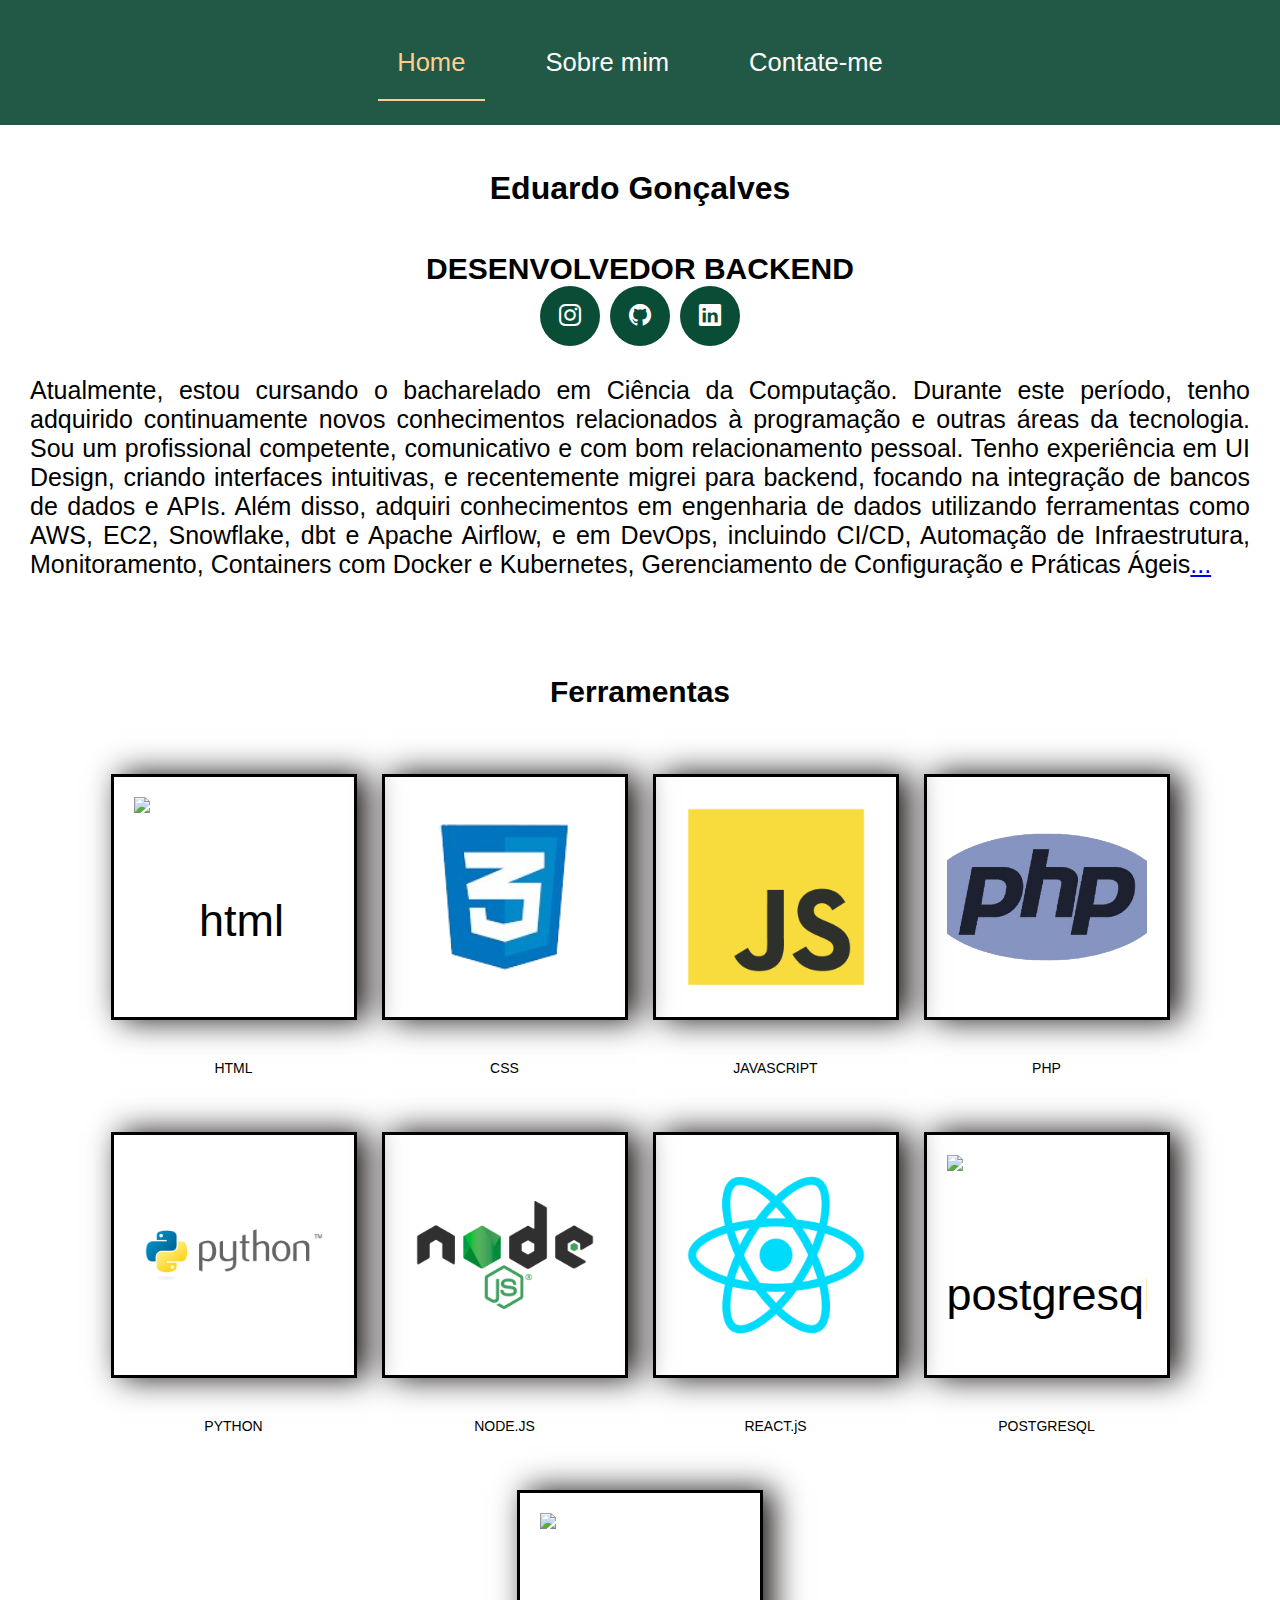
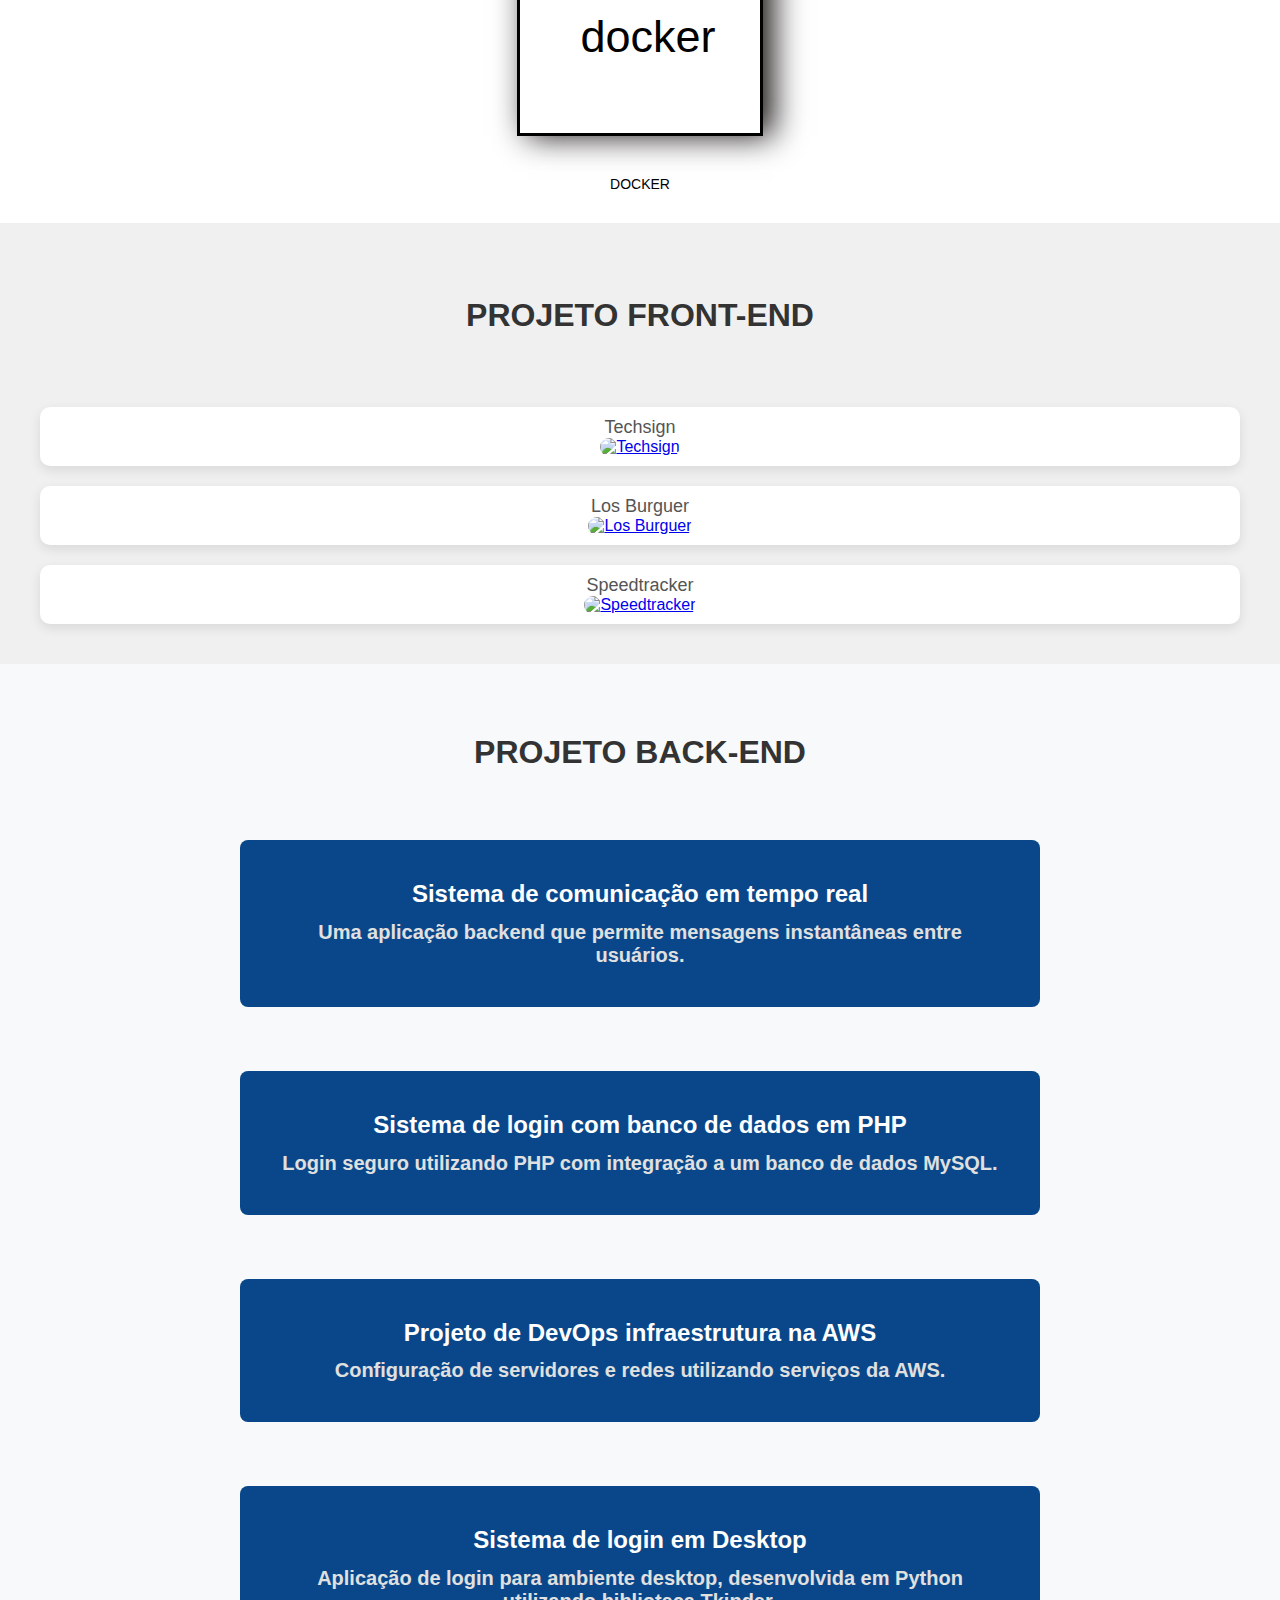
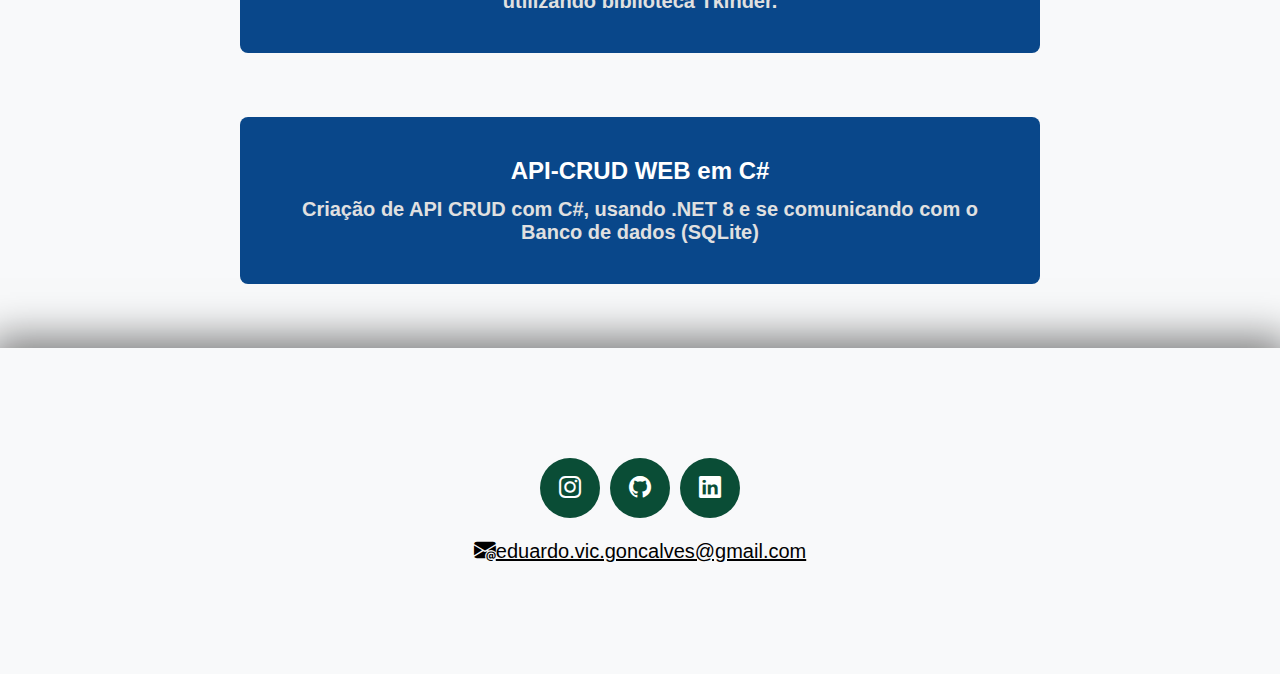
==== commit d725e16f: "FIX: add button for contact and footer" ====
--- a/index.html
+++ b/index.html
@@ -1,10 +1,11 @@
 <!DOCTYPE html>
-<html lang="en">
+<html lang="pt-br">
 <head>
     <meta charset="UTF-8">
     <meta name="viewport" content="width=device-width, initial-scale=1.0">
 
     <link rel="stylesheet" href="style.css">
+    <link rel="stylesheet" href="https://cdn.jsdelivr.net/npm/bootstrap-icons@1.10.5/font/bootstrap-icons.css">
     <title>HOME</title>
 </head>
 <body>
@@ -22,9 +23,13 @@
     <main class="container-main">
         <h1>Eduardo Gonçalves</h1>
         <h2>DESENVOLVEDOR BACKEND</h2>
+        <div class="btn-social">
+            <a href="https://www.instagram.com/edugon0/"><button><i class="bi bi-instagram"></i></button></a>
+            <a href="https://github.com/Edugon0"><button><i class="bi bi-github"></i></button></a>
+            <a href="https://www.linkedin.com/in/eduardo-gon%C3%A7alves-5a9a4228a/"><button><i class="bi bi-linkedin"></i></button></a>
+        </div>
 
         <section class="content">
-            <img src="/img/perfil.jpg" alt="">
 
             <p>
                 Atualmente, estou cursando o bacharelado em Ciência da Computação. Durante este período, tenho adquirido continuamente novos conhecimentos relacionados à programação e outras áreas da tecnologia. Sou um profissional competente, comunicativo e com bom relacionamento pessoal. Tenho experiência em UI Design, criando interfaces intuitivas, e recentemente migrei para backend, focando na integração de bancos de dados e APIs. Além disso, adquiri conhecimentos em engenharia de dados utilizando ferramentas como AWS, EC2, Snowflake, dbt e Apache Airflow, e em DevOps, incluindo CI/CD, Automação de Infraestrutura, Monitoramento, Containers com Docker e Kubernetes, Gerenciamento de Configuração e Práticas Ágeis<a href="about_me.html">...</a>
@@ -161,6 +166,24 @@
         
     </main>
 
+    <footer>
+        <div>
+            <div class="flex">
+                <div class="line-footer">
+                    <div class="btn-social">
+                        <a href="https://www.instagram.com/edugon0/"><button><i class="bi bi-instagram"></i></button></a>
+                        <a href="https://github.com/Edugon0"><button><i class="bi bi-github"></i></button></a>
+                        <a href="https://www.linkedin.com/in/eduardo-gon%C3%A7alves-5a9a4228a/"><button><i class="bi bi-linkedin"></i></button></a>
+                    </div>
+                </div>
+            </div>
+            
+            <div class="line-footer">
+                <p><i class="bi bi-envelope-at-fill"></i><a href="mailto:eduardo.vic.goncalves@gmail.com">eduardo.vic.goncalves@gmail.com</a></p>
+            </div>
+        </div>
+    </footer>
+
     <script src="script.js"></script>
 
 </body>
--- a/style.css
+++ b/style.css
@@ -468,6 +468,7 @@
 }
 
 form{
+    padding: 50px;
     max-width: 500px;
     margin: 0 auto;
     display: flex;
@@ -554,4 +555,59 @@
     .btn-enviar {
         max-width: 100%;
     }
-}+}
+
+
+footer {
+    padding: 100px 4%;
+    box-shadow: 0 0 40px 10px #00000083;
+    background-color: #f8f9fa; 
+}
+
+footer .flex {
+    display: flex;
+    justify-content: space-between; 
+    align-items: center; 
+    flex-wrap: wrap; 
+}
+
+.line-footer {
+    flex: 1;
+    text-align: center; 
+    margin: 10px;
+}
+
+.btn-social {
+    display: flex;
+    justify-content: center;
+}
+
+.btn-social button {
+    width: 60px;
+    height: 60px;
+    border-radius: 50%;
+    border: none;
+    background-color: rgb(10, 77, 54);
+    color: white;
+    font-size: 22px;
+    cursor: pointer;
+    margin: 0 5px;
+    transition: background-color 0.2s;
+}
+
+.btn-social button:hover {
+    background-color: rgb(27, 158, 114);
+    transition: background-color 0.5s;
+}
+
+footer .line-footer p i {
+    font-size: 22px;
+    color: #000;
+
+}
+
+footer .line-footer p a {
+    color: #000;
+    font-size: 20px;
+    font-family: 'Trebuchet MS', 'Lucida Sans Unicode', 'Lucida Grande', 'Lucida Sans', Arial, sans-serif;
+}
